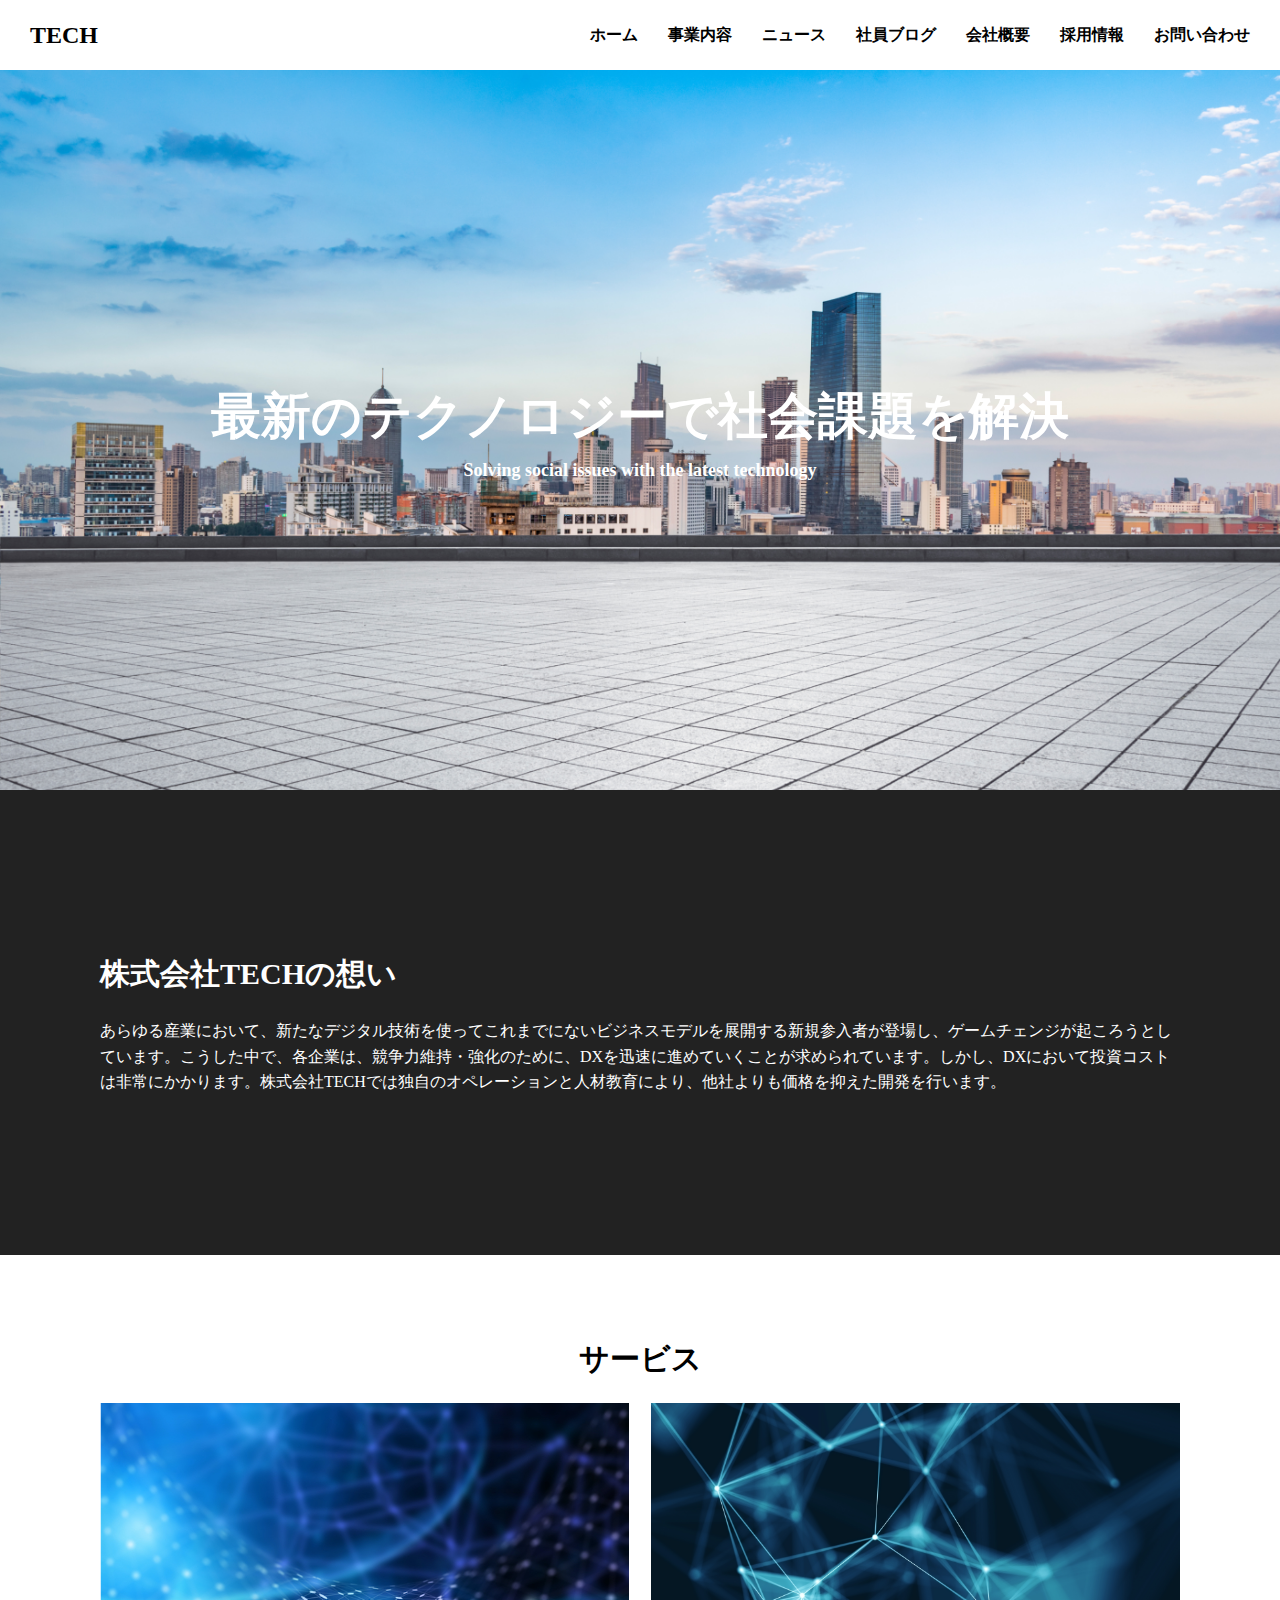
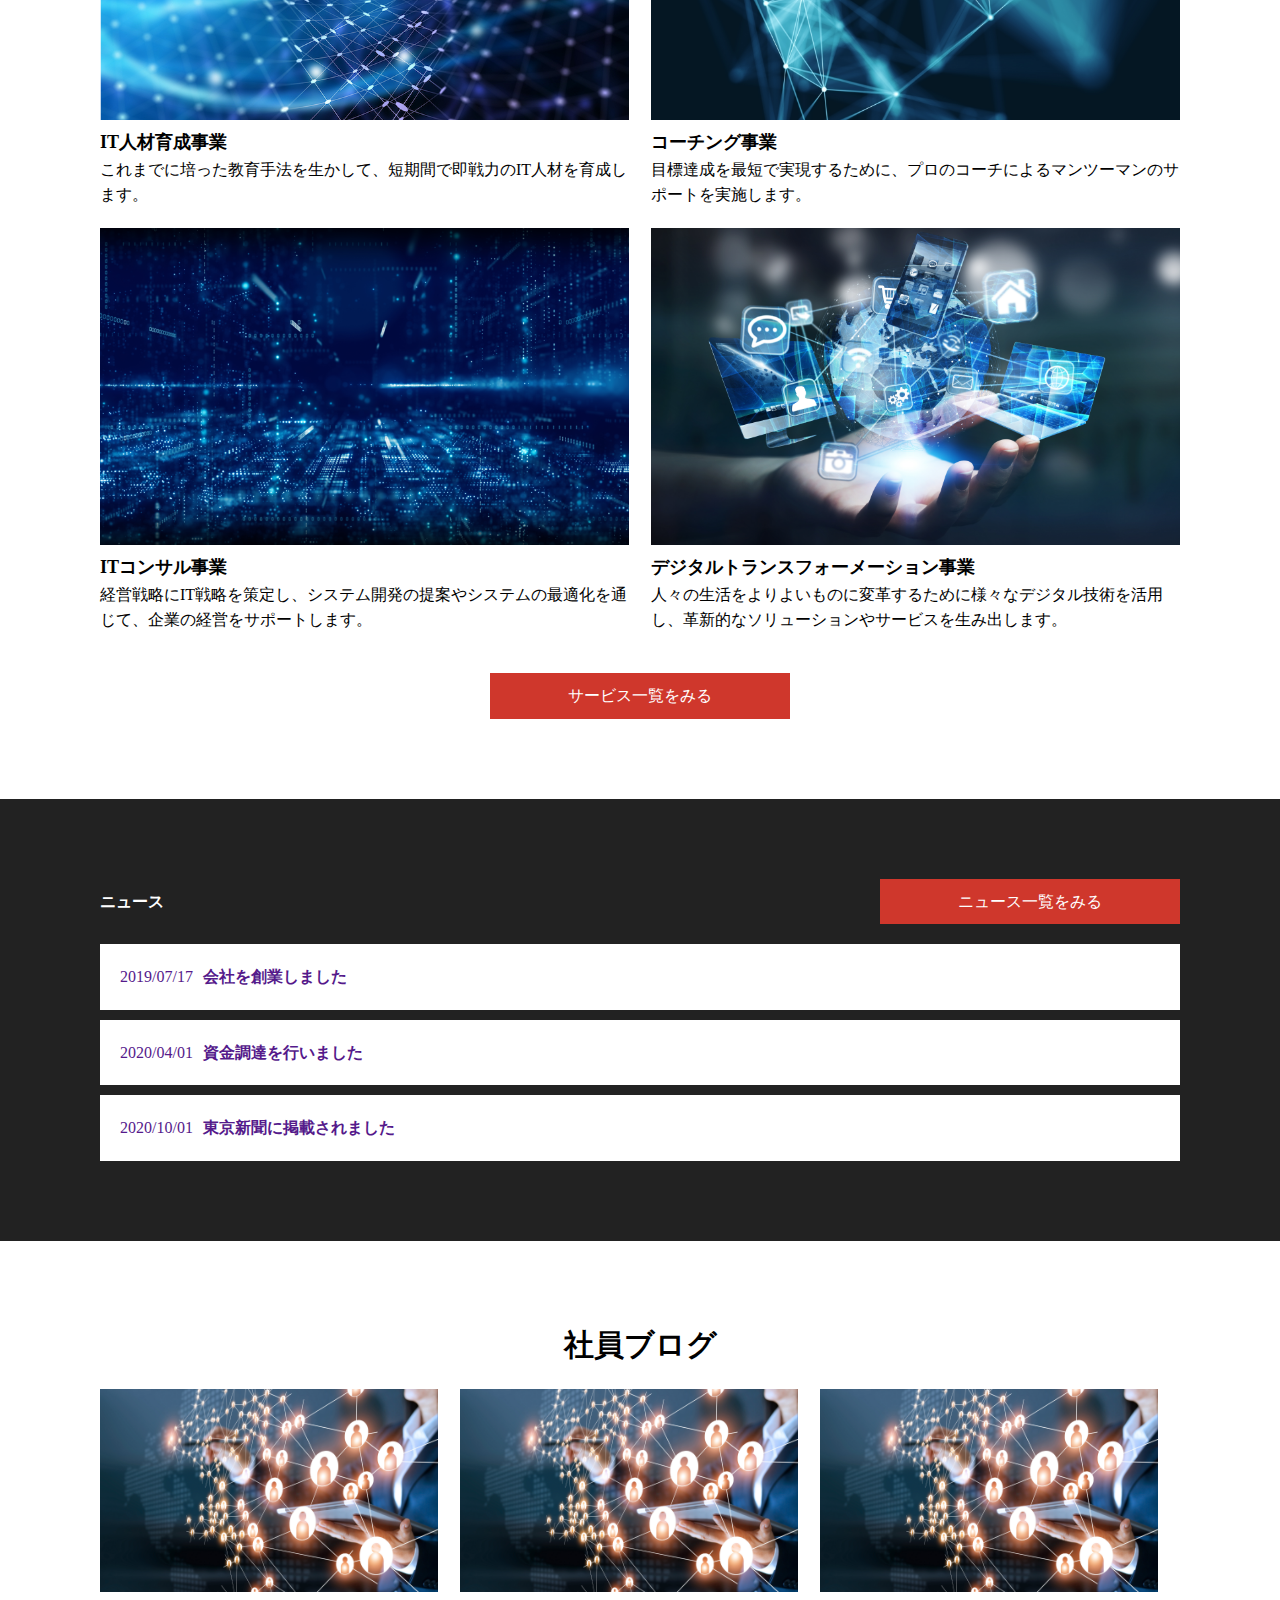
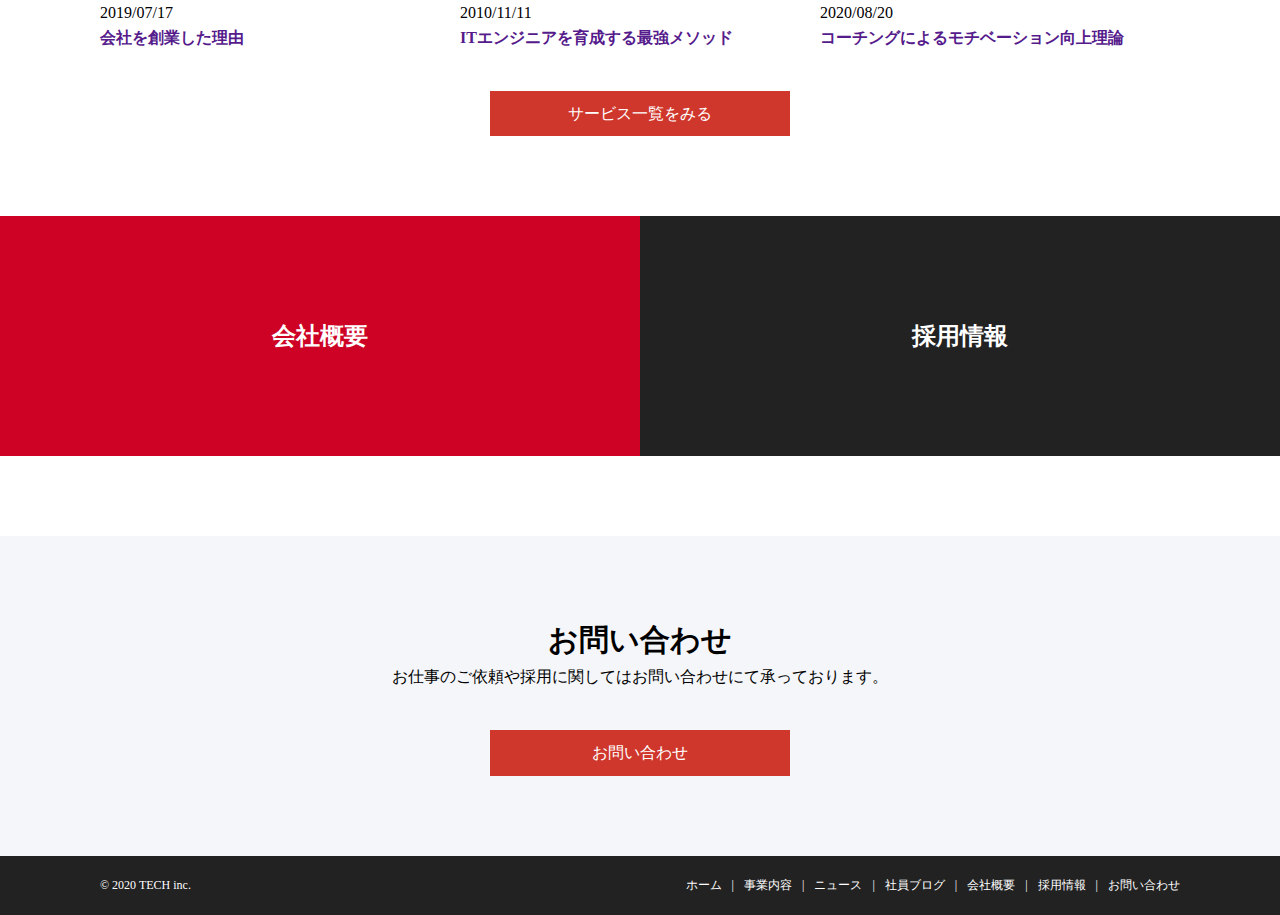
==== index.html @ 347708f6 "website" ====
<!DOCTYPE html>
<html lang="ja">
<head>
  <meta charset="UTF-8">
  <meta name="viewport" content="width=device-width, initial-scale=1.0">
  <title>Document</title>
  <link rel="stylesheet" href="./css/reset.css">
  <link rel="stylesheet" href="./css/style.css">
</head>
<body>
  <!-- header -->
  <header>
    <h1 class="header__title">
      <a href="">TECH</a>
    </h1>
    <nav class="header__nav-pc">
      <ul class="haeder__nav-list">
        <li><a href="">ホーム</a></li>
        <li><a href="">事業内容</a></li>
        <li><a href="">ニュース</a></li>
        <li><a href="">社員ブログ</a></li>
        <li><a href="">会社概要</a></li>
        <li><a href="">採用情報</a></li>
        <li><a href="">お問い合わせ</a></li>
      </ul>
    </nav>
  <!-- mlbile header_menu-->
    <div class="menu" id="menu">
        <span class="menu__line-top"></span>
        <span class="menu__line-middle"></span>
        <span class="menu__line-bottom"></span>
    </div>
    <nav class="header__nav-sp" id="mobileNav">
      <ul class="header__nav-sp--list">
        <li><a href="">ホーム</a></li>
        <li><a href="">事業内容</a></li>
        <li><a href="">ニュース</a></li>
        <li><a href="">社員ブログ</a></li>
        <li><a href="">会社概要</a></li>
        <li><a href="">採用情報</a></li>
        <li><a href="">お問い合わせ</a></li>
      </ul>
    </nav>
  </header>
  <!-- end header-->

  <main>
  <!-- firstview-->
    <div class="firstview">
      <div class="container">
        <p class="firstview__title">最新のテクノロジーで社会課題を解決</p>
        <p class="fistview_sub-title">Solving social issues with the latest technology</p>
      </div>
    </div>
  <!-- end firstview-->
  <!-- thought -->
    <div class="thought">
      <div class="container">
        <h2 class="thought__title">株式会社TECHの想い</h2>
        <p class="thought__text">あらゆる産業において、新たなデジタル技術を使ってこれまでにないビジネスモデルを展開する新規参入者が登場し、ゲームチェンジが起ころうとしています。こうした中で、各企業は、競争力維持・強化のために、DXを迅速に進めていくことが求められています。しかし、DXにおいて投資コストは非常にかかります。株式会社TECHでは独自のオペレーションと人材教育により、他社よりも価格を抑えた開発を行います。</p>
      </div>
    </div>
  <!-- end thought -->
  <!-- service -->
  <div class="top-service">
    <div class="container">
      <h2 class="top-service__title">サービス</h2>
      <div class="top-service__content">
        <div class="top-service__item">
          <img src="img/service1.png" class="top-service__image">
          <h3 class="content__title">IT人材育成事業</h3>
          <p class="content__text">これまでに培った教育手法を生かして、短期間で即戦力のIT人材を育成します。</p>
        </div>
        <div class="top-service__item">
          <img src="img/service2.png" class="top-service__image">
          <h3 class="content__title">コーチング事業</h3>
          <p class="content__text">目標達成を最短で実現するために、プロのコーチによるマンツーマンのサポートを実施します。</p>
        </div>
        <div class="top-service__item">
          <img src="img/service3.png" class="top-service__image">
          <h3 class="content__title">ITコンサル事業</h3>
          <p class="content__text">経営戦略にIT戦略を策定し、システム開発の提案やシステムの最適化を通じて、企業の経営をサポートします。</p>
        </div>
        <div class="top-service__item">
          <img src="img/service4.png" class="top-service__image">
          <h3 class="content__title">デジタルトランスフォーメーション事業</h3>
          <p class="content__text">人々の生活をよりよいものに変革するために様々なデジタル技術を活用し、革新的なソリューションやサービスを生み出します。</p>
        </div>
        <a href="" class="top-service__button btn">サービス一覧をみる</a>
      </div>
    </div>
  </div>
  <!-- end service -->
  <!-- news -->
  <div class="top-news">
    <div class="container">
      <div class="top-news__head">
        <h2 class="news__title">ニュース</h2>
        <a href="" class="news__button btn">ニュース一覧をみる</a>
      </div>
      <div class="top-news__list">
        <article class="top-news__item">
          <a href="" class="top-news__item-link">
            <span class="top-news__item-date">2019/07/17</span>
            <h3 class="top-news__item-text">会社を創業しました</h3>
          </a>
        </article>
        <article class="top-news__item">
          <a href="" class="top-news__item-link">
            <span class="top-news__item-date">2020/04/01</span>
            <h3 class="top-news__item-text">資金調達を行いました</h3>
          </a>
        </article>
        <article class="top-news__item">
          <a href="" class="top-news__item-link">
            <span class="top-news__item-date">2020/10/01</span>
            <h3 class="top-news__item-text">東京新聞に掲載されました</h3>
          </a>
        </article>
      </div>
    </div>
  </div>
  <!-- end news -->
  <!-- blog -->
  <div class="top-blog">
    <div class="container">
      <h2 class="top-blog__title">社員ブログ</h2>
      <div class="top-blog__list">
        <article class="top-blog__item">
          <a href="" class="top-blog__image"><img src="img/blog.png"></a>
          <p class="top-blog__date">2019/07/17</p>
          <h3 class="top-blog__text"><a href="">会社を創業した理由</a></h3>
        </article>
        <article class="top-blog__item">
          <a href="" class="top-blog__image"><img src="img/blog.png"></a>
          <p class="top-blog__date">2010/11/11</p>
          <h3 class="top-blog__text"><a href="">ITエンジニアを育成する最強メソッド</a></h3>
        </article>
        <article class="top-blog__item">
          <a href="" class="top-blog__image"><img src="img/blog.png"></a>
          <p class="top-blog__date">2020/08/20</p>
          <h3 class="top-blog__text"><a href="">コーチングによるモチベーション向上理論</a></h3>
        </article>
      </div>
      <div class="top-blog__button btn">サービス一覧をみる</div>
    </div>
  </div>
  <!-- end blog -->
  <!-- company list-->
  <div class="top-company-list">
    <div class="top-company-list__wrap">
      <section class="top-company-list__item">
        <a href="">会社概要</a>
      </section>
      <section class="top-company-list__item">
        <a href="">採用情報</a>
      </section>
    </div>
  </div>
  <!-- end company list-->
  <!-- contact -->
  <div class="top-contact">
    <div class="container">
      <div class="top-contact__title">お問い合わせ</div>
      <p class="top-contact__text">お仕事のご依頼や採用に関してはお問い合わせにて承っております。</p>
      <div class="top-contact__button btn">お問い合わせ</div>
    </div>
  </div>
  <!-- end contact -->
  </main>

  <!-- footer -->
  <footer>
    <div class="footer__item">
      <small class="copyLigth">©︎ 2020 TECH inc.</small>
      <nav class="footer__nav">
        <ul class="footer__list">
          <li><a href="">ホーム</a></li>
          <li><a href="">事業内容</a></li>
          <li><a href="">ニュース</a></li>
          <li><a href="">社員ブログ</a></li>
          <li><a href="">会社概要</a></li>
          <li><a href="">採用情報</a></li>
          <li><a href="">お問い合わせ</a></li>
        </ul>
      </nav>
    </div>
  </footer>
  <!-- end footer -->

  <script src="js/main.js"></script>
</body>
</html>
---- css/style.css ----
* {
  margin: 0;
  padding: 0;
  box-sizing: border-box;
  line-height: 1.6;
}

li {
  list-style: none;
}

a {
  text-decoration: none;
}

a:hover {
  opacity: 0.7;
  transition: 0.3s;
}

.container {
  width: 1080px;
  margin: 0 auto;
  padding: 80px 0;
}

header {
  padding:0 30px;
  margin: 0 auto;
  display: flex;
  justify-content: space-between;
  height: 70px;
  align-items: center;
  z-index: 1;
  background: white;
  position: sticky;
  top:0;
  left: 0;
  width: 100%;
}

.header__title {
  font-size: 24px;
  width: 80px;
}

.header__title a {
  color: black;
}

.header__nav-pc {
  display: flex;
}

.haeder__nav-list {
  display: flex;
  font-weight: bold;
}

.haeder__nav-list li a {
  color: black;
}


.haeder__nav-list li:not(:last-of-type) {
  margin-right: 30px;
}

.header__nav-sp {
  display: none;
}

.menu {
  display: none;
}

.firstview {
  background: url('../img/mv.png') center / cover;
  background-size: cover;
  height: 80vh;
  display: flex;
  align-items: center;
}

.firstview__title {
  font-size: 50px;
  font-weight: bold;
  color: white;
  text-align: center;
}

.fistview_sub-title {
  font-size: 18px;
  font-weight: bold;
  color: white;
  text-align: center;
}

.thought {
  color: white;
  background: #222;
  padding: 80px 0;
}

.thought__title {
  font-size: 30px;
  font-weight: bold;
}

.thought__text {
  margin-top: 20px;
}

.top-service__title {
  font-size: 30px;
  text-align: center;
}

.top-service__content {
  display: flex;
  flex-wrap: wrap;
}

.top-service__item {
  width: 49%;
  margin-top: 20px;
}

.top-service__item:nth-of-type(2n-1) {
  margin-right: calc(100% - (49% * 2));
}

.top-service__image {
  width: 100%;
}

.content__title {
  font-size: 18px;
  font-weight: bold;
}

.top-service__button {
  margin: 40px auto 0;
}

.btn {
  display: block;
  width: 300px;
  padding: 10px;
  background: #CF372C;
  color: white;
  text-align: center;
}

.top-news {
  background: #222;
  color: white;
}

.top-news__title {
  font-size: 30px;
  font-weight: bold;
}

.top-news__head {
  display: flex;
  justify-content: space-between;
  align-items: center;
}

.top-news__button {
  width: 160px;
  font-size: 14px;
  padding: 7px;
}

.top-news__list {
  margin-top: 20px;
}

.top-news__item:not(:first-child) {
  margin-top: 10px;
}

.top-news__item-link {
  display: flex;
  background: white;
  padding: 20px;
}

.top-news__item-date {
  margin-right: 10px;
}

.top-blog__title {
  font-size: 30px;
  text-align: center;
}

.top-blog__list {
  display: flex;
  margin-top: 20px;
}

.top-blog__item {
  width: 32%;
  margin-right: calc((100% - (32% * 3)) / 2);
}


.top-blog__image img {
  width: 100%;
}

.top-blog__button {
  margin: 40px auto 0;
}

.top-company-list__wrap {
  display: flex;
  padding-bottom: 80px;

}

.top-company-list__item {
  display: inline-block;
  width: 50%;
}

.top-company-list__item a {
  display: inline-block;
  width: 100%;
  text-align: center;
  justify-content: center;
  line-height: 10;
  font-size: 24px;
  font-weight: bold;
  color: white;
}

.top-company-list__item:first-of-type {
  background-color: #cd0224;
}

.top-company-list__item:last-of-type {
  background-color: #222;
}

.top-contact {
  background: #f5f6f9;
  text-align: center;
}

.top-contact__title {
  font-size: 30px;
  font-weight: bold;
}

.top-contact__button {
  margin: 40px auto 0;
}

footer {
  background: #222;
  color: white;
  padding: 20px 0;
}

.footer__item {
  display: flex;
  justify-content: space-between;
  font-size: 12px;
  flex-wrap: wrap;
  text-align: center;
  width: 1080px;
  margin: 0 auto;
}

.footer__list {
  display: flex;
  flex-wrap: wrap;
}

.footer__list a {
  color: white;
}

.footer__list li:not(:last-child):after{
  content: "|";
  padding: 0 10px;
}




@media screen and (max-width: 768px) {
  .header__nav-pc {
    display: none;
  }
/* menu */
  .menu {
    display: inline-block;
    height: 32px;
    width: 32px;
    position: relative;
    z-index: 10;
  }

  .menu__line-top,
  .menu__line-middle,
  .menu__line-bottom {
    display: inline-block;
    width: 100%;
    height: 4px;
    background-color: black;
    position: absolute;
    transition: 0.3s;
  }

  .menu__line-top {
    top: 0;
  }

  .menu__line-middle {
    top: 14px;
  }

  .menu__line-bottom {
    bottom: 0;
  }

  .menu.open span:first-of-type {
    top: 14px;
    transform: rotate(45deg);
  }

  .menu.open span:nth-of-type(2) {
    opacity: 0;
  }

  .menu.open span:last-of-type {
    top: 14px;
    transform: rotate(-45deg);
  }

  .header__nav-sp {
    display: block;
    width: 100%;
    height: 100vh;
    background: #fff;
    position: absolute;
    top: 0;
    left: -100%;
    overflow: hidden;
    transition: 0.7s;
  }

  .header__nav-sp--list {
    text-align: center;
    padding-top: 80px;
  }

  .header__nav-sp--list li {
    padding-top: 40px;
    font-size: 18px;
  }

  .header__nav-sp--list li a {
    color:blue;
  }

  .in {
    transform: translateX(100%);
  }

  .container {
    width: 75%;
  }

  .top-service__item {
    width: 100%;
  }

  .top-news__item-date, .news__item-text {
    color: #222
  }

  .top-blog__text a {
    color: #222;
  }

  .footer__list {
    flex-direction: column;
  }
}
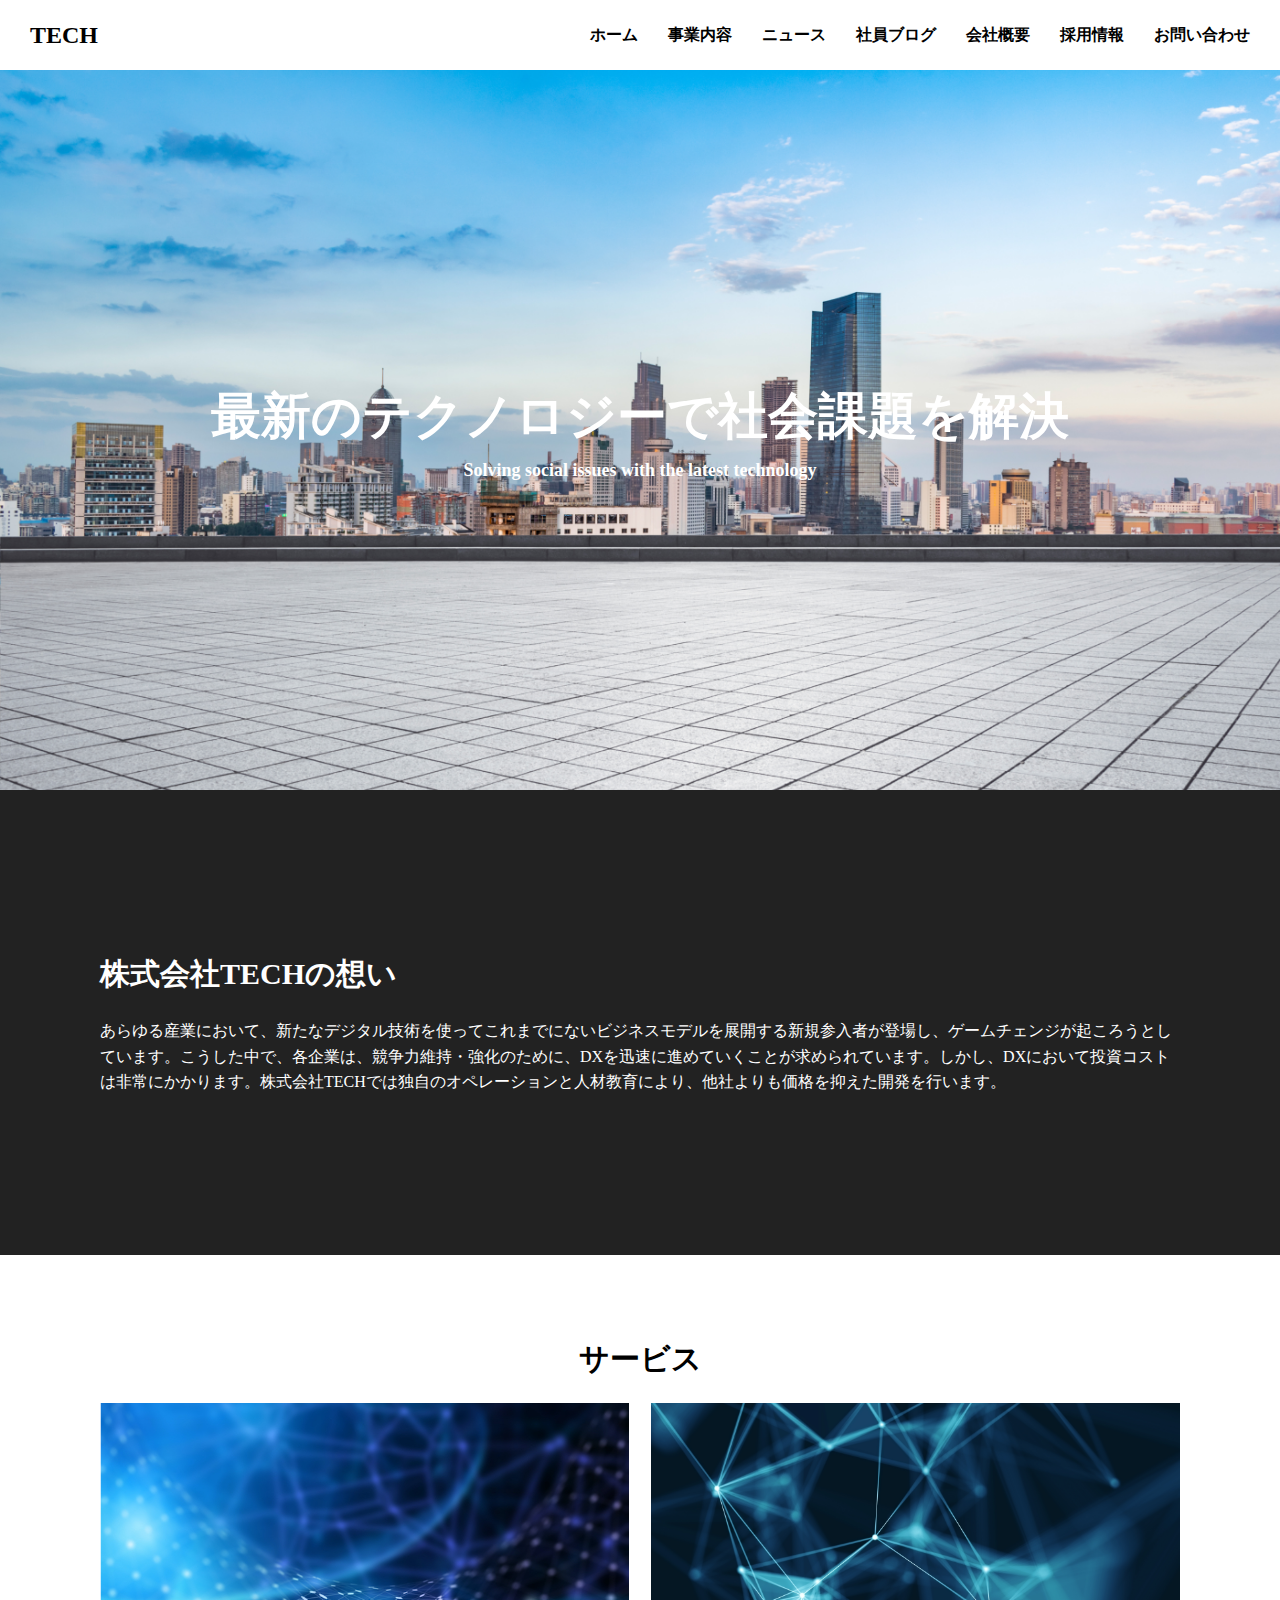
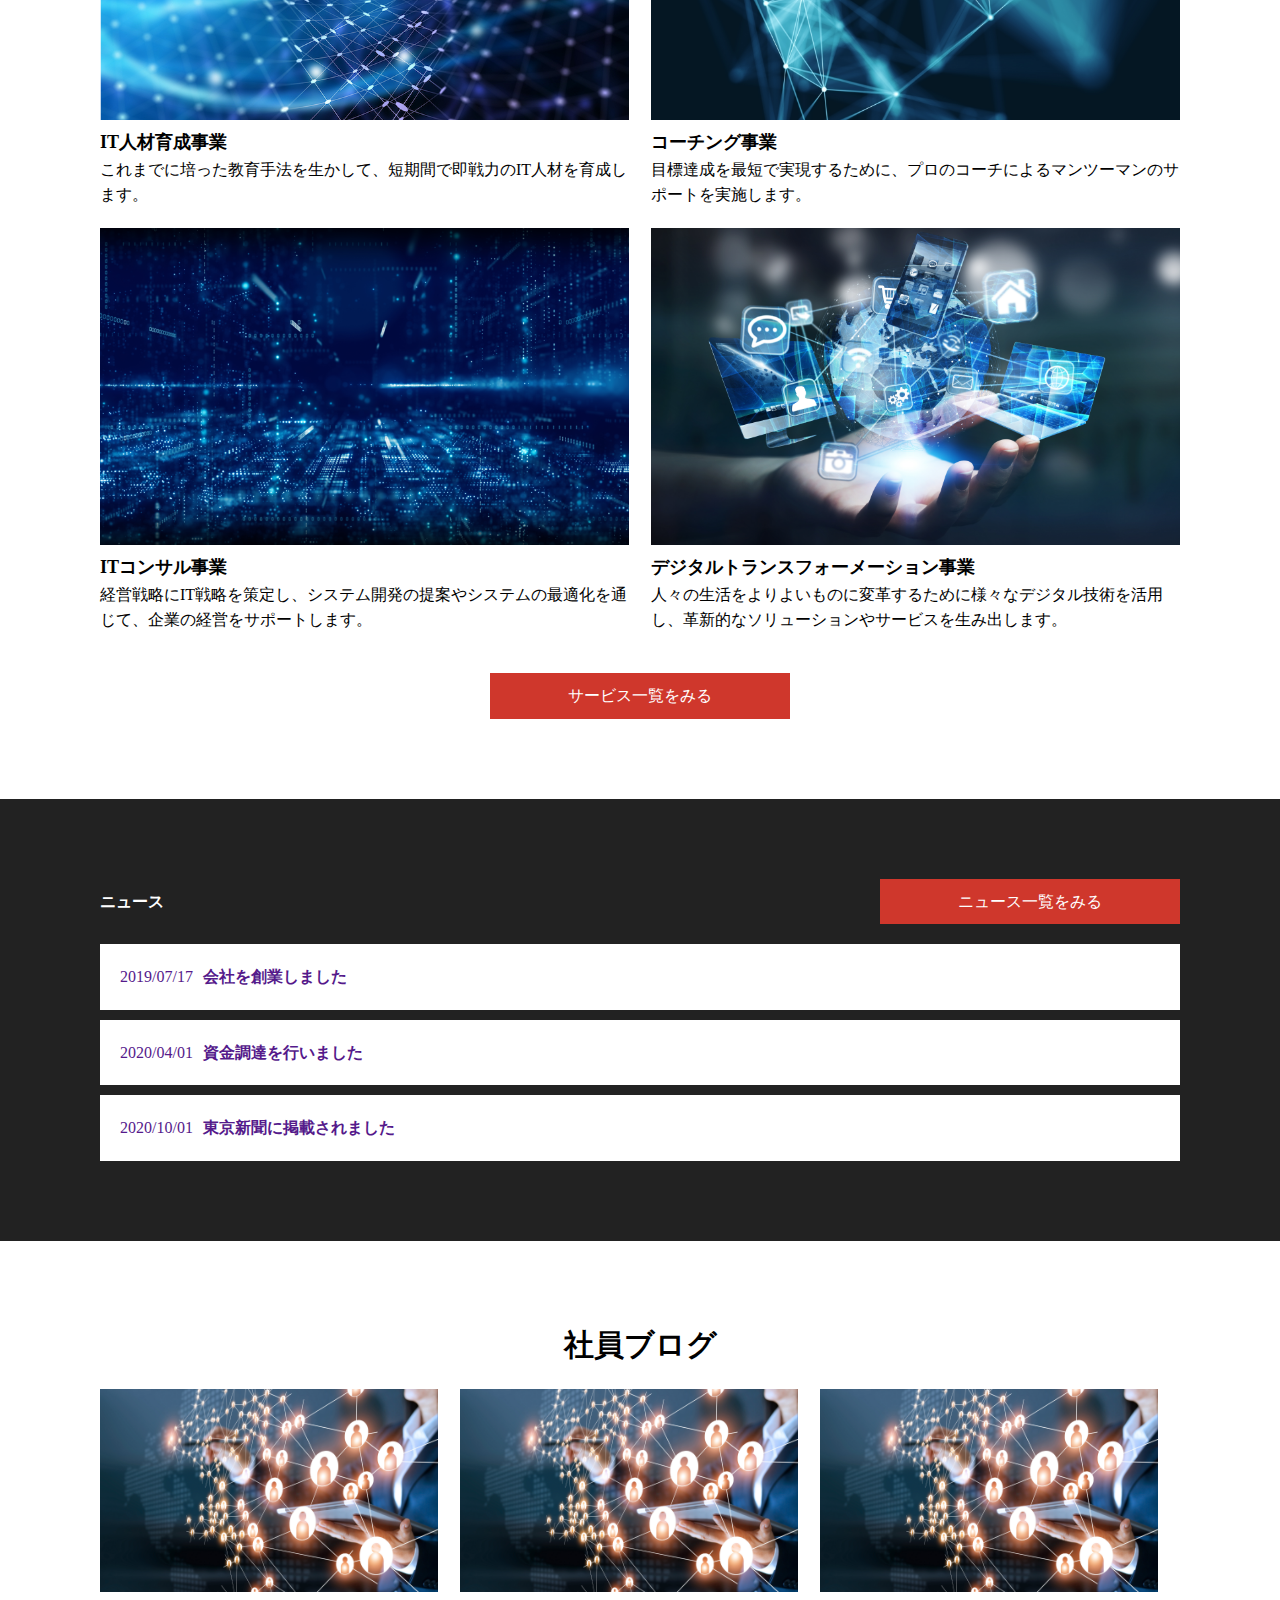
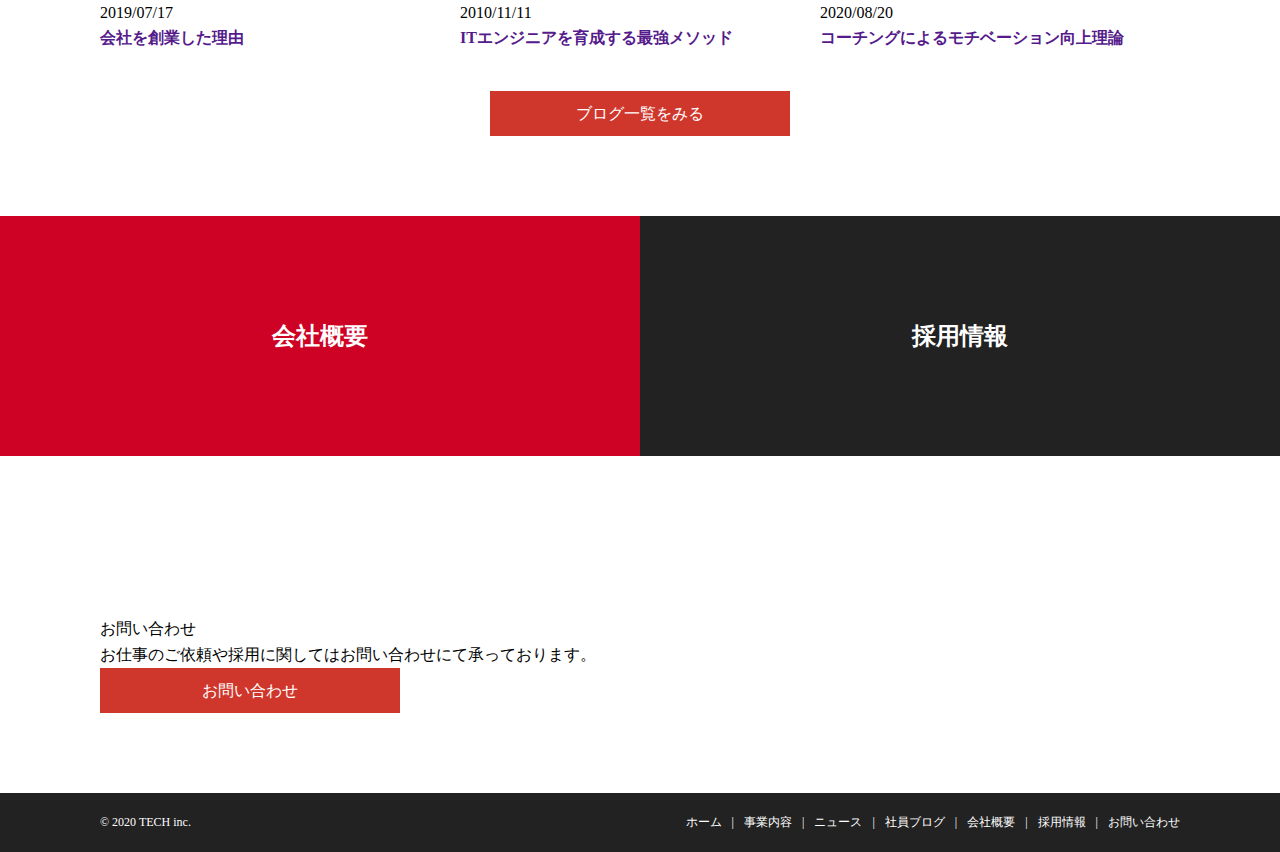
==== commit 6b5576da: "ver.2" ====
--- a/index.html
+++ b/index.html
@@ -11,17 +11,17 @@
   <!-- header -->
   <header>
     <h1 class="header__title">
-      <a href="">TECH</a>
+      <a href="index.html">TECH</a>
     </h1>
     <nav class="header__nav-pc">
       <ul class="haeder__nav-list">
-        <li><a href="">ホーム</a></li>
-        <li><a href="">事業内容</a></li>
-        <li><a href="">ニュース</a></li>
-        <li><a href="">社員ブログ</a></li>
-        <li><a href="">会社概要</a></li>
-        <li><a href="">採用情報</a></li>
-        <li><a href="">お問い合わせ</a></li>
+        <li><a href="index.html">ホーム</a></li>
+        <li><a href="service.html">事業内容</a></li>
+        <li><a href="news.html">ニュース</a></li>
+        <li><a href="blog.html">社員ブログ</a></li>
+        <li><a href="company.html">会社概要</a></li>
+        <li><a href="recruit.html">採用情報</a></li>
+        <li><a href="contact.html">お問い合わせ</a></li>
       </ul>
     </nav>
   <!-- mlbile header_menu-->
@@ -32,13 +32,13 @@
     </div>
     <nav class="header__nav-sp" id="mobileNav">
       <ul class="header__nav-sp--list">
-        <li><a href="">ホーム</a></li>
-        <li><a href="">事業内容</a></li>
-        <li><a href="">ニュース</a></li>
-        <li><a href="">社員ブログ</a></li>
-        <li><a href="">会社概要</a></li>
-        <li><a href="">採用情報</a></li>
-        <li><a href="">お問い合わせ</a></li>
+        <li><a href="index.html">ホーム</a></li>
+        <li><a href="service.html">事業内容</a></li>
+        <li><a href="news.html">ニュース</a></li>
+        <li><a href="blog.html">社員ブログ</a></li>
+        <li><a href="company.html">会社概要</a></li>
+        <li><a href="recruit.html">採用情報</a></li>
+        <li><a href="contact.html">お問い合わせ</a></li>
       </ul>
     </nav>
   </header>
@@ -86,7 +86,7 @@
           <h3 class="content__title">デジタルトランスフォーメーション事業</h3>
           <p class="content__text">人々の生活をよりよいものに変革するために様々なデジタル技術を活用し、革新的なソリューションやサービスを生み出します。</p>
         </div>
-        <a href="" class="top-service__button btn">サービス一覧をみる</a>
+        <a href="service.html" class="top-service__button btn">サービス一覧をみる</a>
       </div>
     </div>
   </div>
@@ -96,7 +96,7 @@
     <div class="container">
       <div class="top-news__head">
         <h2 class="news__title">ニュース</h2>
-        <a href="" class="news__button btn">ニュース一覧をみる</a>
+        <a href="news.html" class="news__button btn">ニュース一覧をみる</a>
       </div>
       <div class="top-news__list">
         <article class="top-news__item">
@@ -142,7 +142,7 @@
           <h3 class="top-blog__text"><a href="">コーチングによるモチベーション向上理論</a></h3>
         </article>
       </div>
-      <div class="top-blog__button btn">サービス一覧をみる</div>
+      <a href="blog.html" class="top-blog__button btn">ブログ一覧をみる</a>
     </div>
   </div>
   <!-- end blog -->
@@ -150,20 +150,20 @@
   <div class="top-company-list">
     <div class="top-company-list__wrap">
       <section class="top-company-list__item">
-        <a href="">会社概要</a>
+        <a href="company.html" class="top-company-list__link">会社概要</a>
       </section>
       <section class="top-company-list__item">
-        <a href="">採用情報</a>
+        <a href="recruit.html" class="top-recruit-list__link">採用情報</a>
       </section>
     </div>
   </div>
   <!-- end company list-->
   <!-- contact -->
-  <div class="top-contact">
+  <div class="contact">
     <div class="container">
-      <div class="top-contact__title">お問い合わせ</div>
-      <p class="top-contact__text">お仕事のご依頼や採用に関してはお問い合わせにて承っております。</p>
-      <div class="top-contact__button btn">お問い合わせ</div>
+      <div class="contact__title">お問い合わせ</div>
+      <p class="contact__text">お仕事のご依頼や採用に関してはお問い合わせにて承っております。</p>
+      <a href="contact.html" class="contact__button btn">お問い合わせ</a>
     </div>
   </div>
   <!-- end contact -->
@@ -175,13 +175,13 @@
       <small class="copyLigth">©︎ 2020 TECH inc.</small>
       <nav class="footer__nav">
         <ul class="footer__list">
-          <li><a href="">ホーム</a></li>
-          <li><a href="">事業内容</a></li>
-          <li><a href="">ニュース</a></li>
-          <li><a href="">社員ブログ</a></li>
-          <li><a href="">会社概要</a></li>
-          <li><a href="">採用情報</a></li>
-          <li><a href="">お問い合わせ</a></li>
+          <li><a href="index.html">ホーム</a></li>
+          <li><a href="service.html">事業内容</a></li>
+          <li><a href="news.html">ニュース</a></li>
+          <li><a href="blog.html">社員ブログ</a></li>
+          <li><a href="company.html">会社概要</a></li>
+          <li><a href="recruit.html">採用情報</a></li>
+          <li><a href="contact.html">お問い合わせ</a></li>
         </ul>
       </nav>
     </div>
@@ -190,4 +190,5 @@
 
   <script src="js/main.js"></script>
 </body>
-</html>+</html>
+
